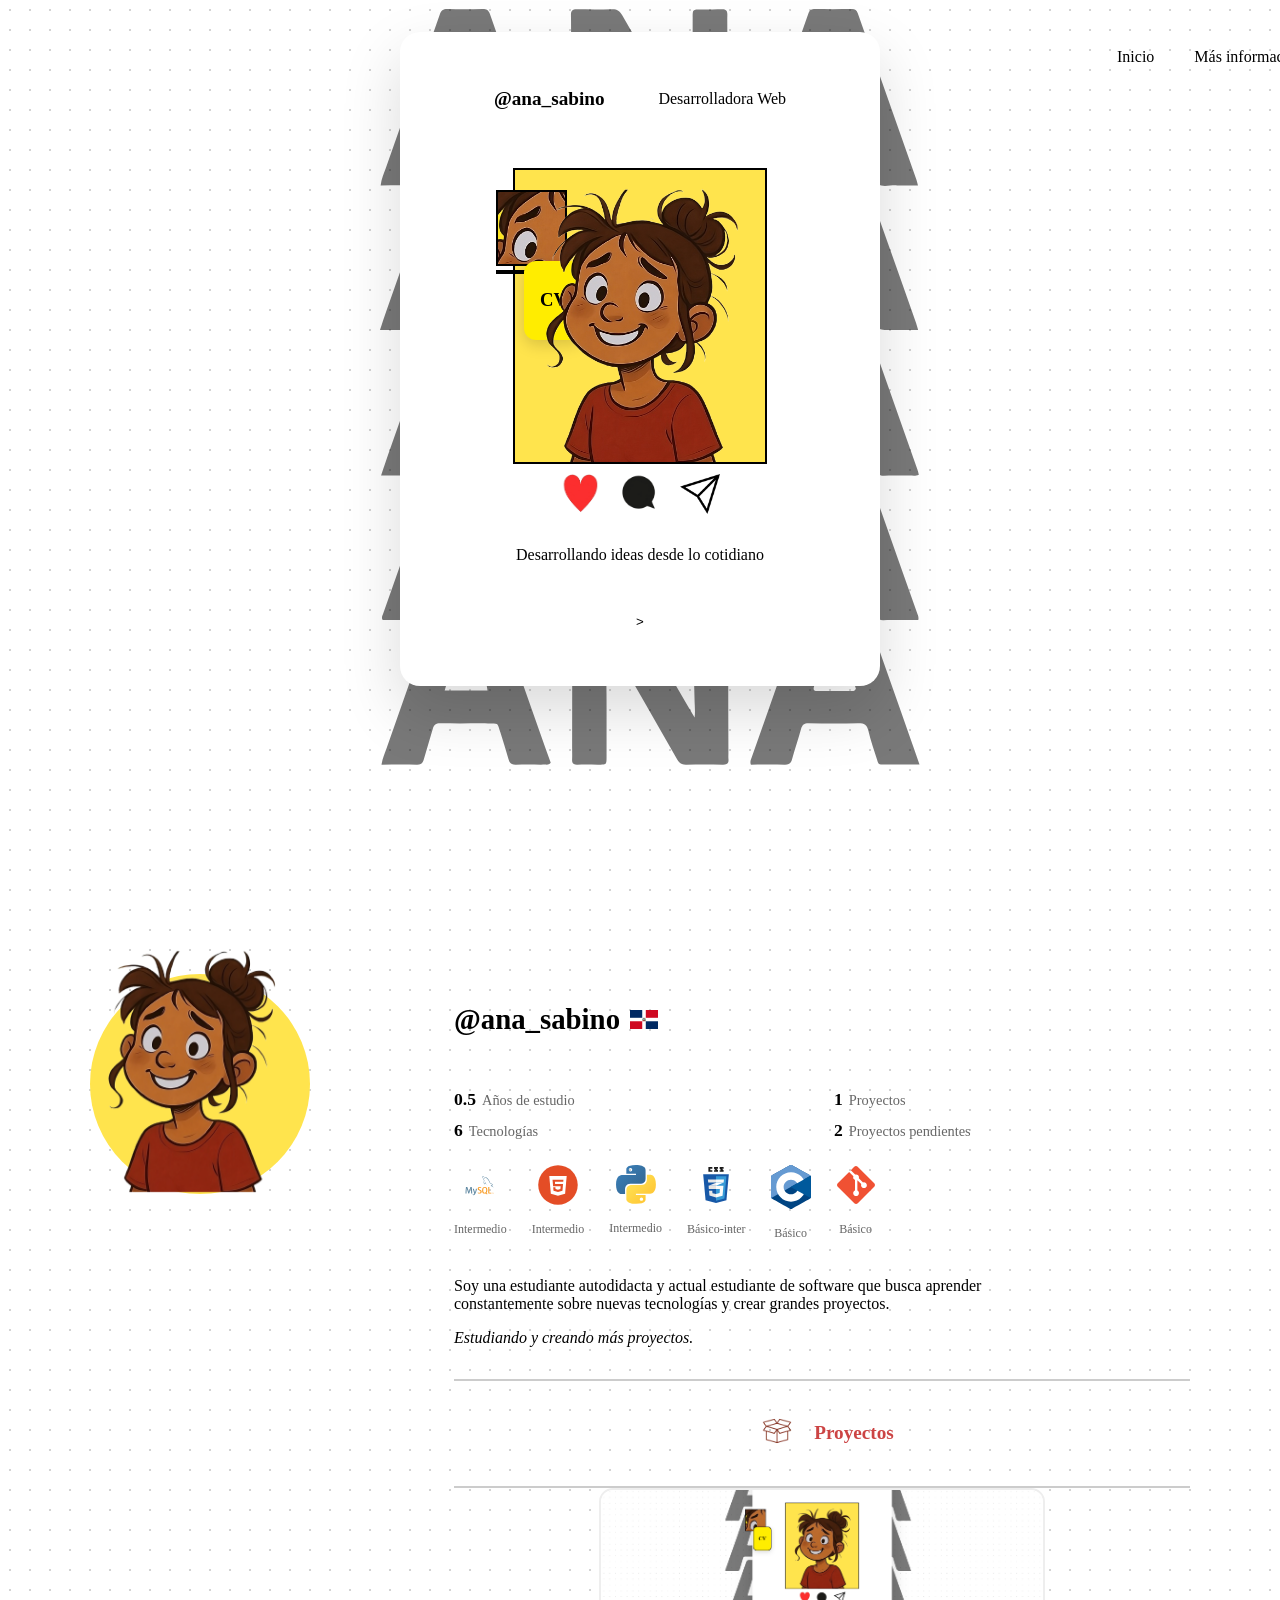
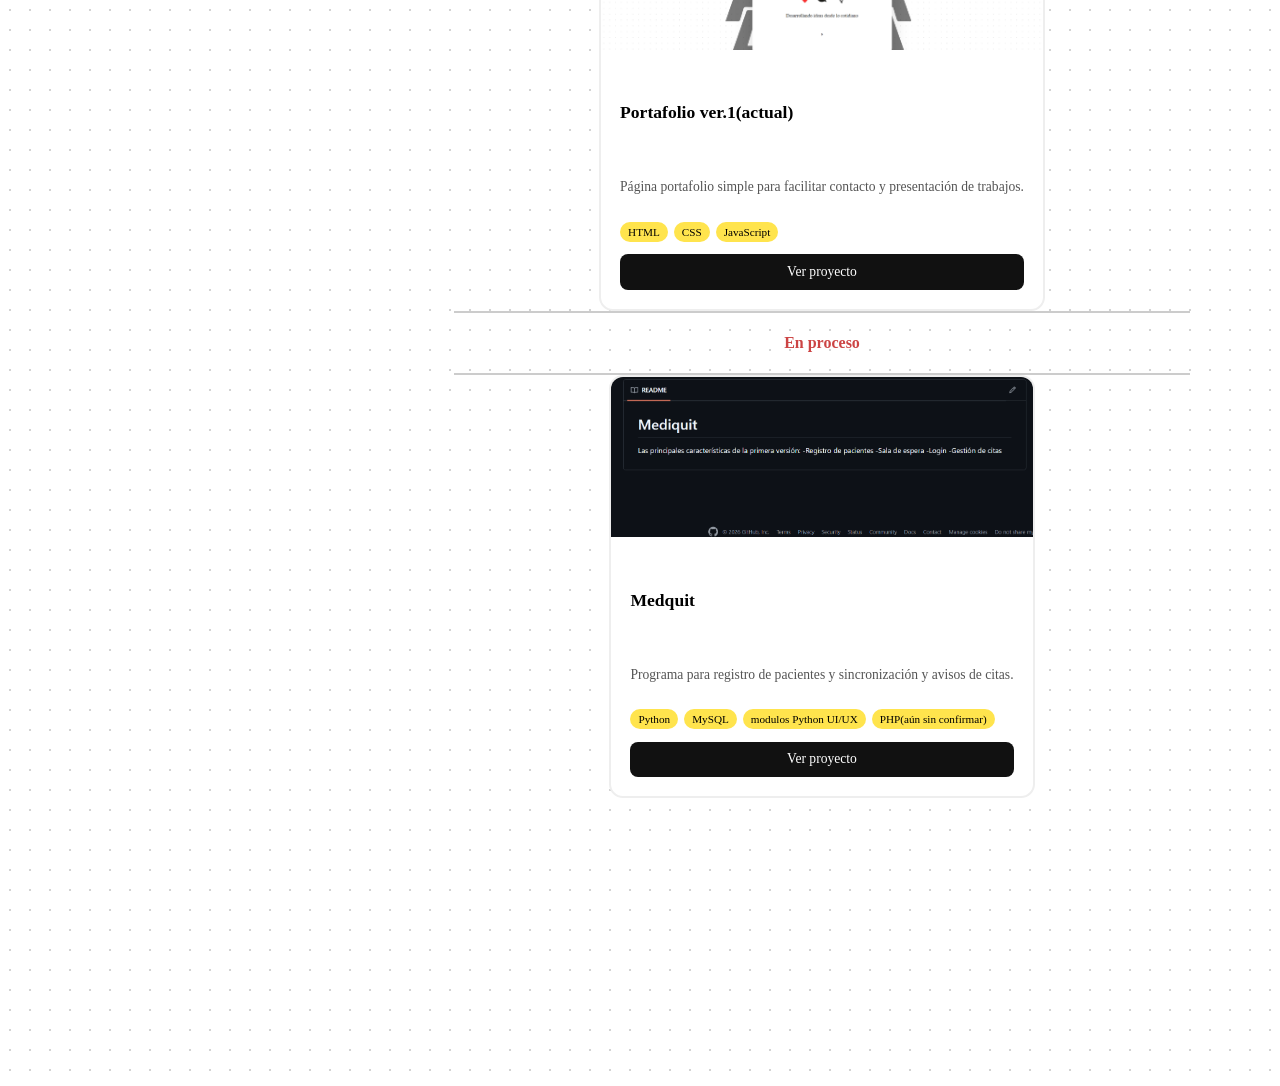
==== index.html @ 5f742211 "renombrar prueba.html a index.html" ====
<!doctype html>
<html lang="es">
  <head>
    <meta charset="UTF-8" />
    <title>Ana Sabino</title>
    <link rel="stylesheet" href="style.css" />
  </head>
  <body>
    <header>
      <nav>
        <ul>
          <li><a href="#inicio">Inicio</a></li>
          <li><a href="#about">Más información</a></li>
        </ul>
      </nav>
    </header>
    <main>
      <!-- Pantalla de bienvenida -->

      <img src="file.svg" alt="hilera de letras con el nombre 'Ana'." id="bg" />

      <section id="inicio">
        <div id="external">
          <div class="header-post">
            <p class="name"><a href="#user_tag">@ana_sabino</a></p>
            <p class="title">Desarrolladora Web</p>
          </div>

          <img
            class="char"
            src="char.png"
            alt="Personaje de caricatura. Chica de piel morena y ojos tímidos sonriendo a la cámara."
          />

          <div id="container"></div>
          <div id="cuadro"></div>
          <!-- Contenedor para el cuadro -->

          <div id="iconos">
            <img class="icon_intg" src="heart.png" alt="Corazón." />
            <img class="icon_intg" src="comment.png" alt="comentarios" />
            <img class="icon_intg" src="send.png" alt="ícono de enviar." />
          </div>

          <p>Desarrollando ideas desde lo cotidiano</p>

          <dialog id="contact_f">
            <h1>CONTACTO</h1>
            <form
              id="contact"
              action="https://formspree.io/f/xblkeqwq"
              method="POST"
            >
              <input
                type="text"
                name="nombre"
                placeholder="Tu nombre"
                required
              />
              <input
                type="email"
                name="email"
                placeholder="Tu correo"
                required
              />
              <textarea
                name="mensaje"
                cols="30"
                rows="10"
                placeholder="Mensaje..."
                required
              ></textarea>
              <button type="submit" id="bt_enviar">Enviar</button>
            </form>

            <p id="mensaje_aviso" style="color: brown; display: none"></p>

            <div id="info_redes">
              <a href="https://github.com/ASabinoAcosta"
                ><img src="github_logo_icon_229278.webp" alt="logo github"
              /></a>
              <a href="linkedin.com/in/ana-karlamary-sabino-acosta-0a6b45328/"
                ><img src="LinkedIn_icon.svg" alt="logo linkedin"
              /></a>
            </div>

            <button id="close_dialog" onclick="contact_f.close()">X</button>
          </dialog>

          <button id="bt_contact" onclick="contact_f.showModal()">&gt;</button>
        </div>
        <div id="box">
          <img src="eyes.png" alt="Ojos de personaje caricatura." />

          <a href="Ana K. Sabino Acosta.pdf" download="CV_ASabino.pdf"
            ><div id="internal">
              <h3>CV</h3>
            </div></a
          >
        </div>
      </section>
      <section id="about">
        <div class="columna_izquierda">
          <div class="circulo"></div>
          <img class="personaje" src="char.png" alt="Personaje Ana" />
        </div>

        <div class="columna_derecha">
          <div class="nombre_bandera">
            <h3 id="user_tag">@ana_sabino</h3>
            <img
              class="bandera"
              src="Flag_of_the_Dominican_Republic.png"
              alt="Bandera República Dominicana"
            />
          </div>

          <div class="estadisticas">
            <div class="stat">
              <strong>0.5</strong><span>Años de estudio</span>
            </div>
            <div class="stat"><strong>1</strong><span>Proyectos</span></div>
            <div class="stat"><strong>6</strong><span>Tecnologías</span></div>
            <div class="stat">
              <strong>2</strong><span>Proyectos pendientes</span>
            </div>
          </div>

          <div id="tecnologias">
            <div class="tec">
              <img src="mysql-logo.svg" alt="MySQL" />
              <p>Intermedio</p>
            </div>

            <div class="tec">
              <img src="html5-6652.svg" alt="HTML" />
              <p>Intermedio</p>
            </div>

            <div class="tec">
              <img src="python.svg" alt="Python" />
              <p>Intermedio</p>
            </div>

            <div class="tec">
              <img src="294692_css3_icon.svg" alt="CSS" />
              <p>Básico-inter</p>
            </div>

            <div class="tec">
              <img src="C_Programming_Language.svg" alt="C" />
              <p>Básico</p>
            </div>

            <div class="tec">
              <img src="Git_icon.svg" alt="Git" />
              <p>Básico</p>
            </div>
          </div>

          <p class="descripcion">
            Soy una estudiante autodidacta y actual estudiante de software que
            busca aprender constantemente sobre nuevas tecnologías y crear
            grandes proyectos.
          </p>

          <p class="frase_final">Estudiando y creando más proyectos.</p>

          <div id="proyectos">
            <div class="rayita"></div>

            <div class="grupo_proyectos">
              <img class="icono" src="box-select-wh.webp" alt="" />
              <h4>Proyectos</h4>
            </div>

            <div class="rayita"></div>

            <div class="tarjeta_proyecto">
              <div class="imagen_proyecto">
                <img src="prev_portfolio.png" alt="Vista previa del proyecto" />
              </div>

              <div class="contenido_proyecto">
                <h5 class="titulo_proyecto">Portafolio ver.1(actual)</h5>

                <p class="descripcion_proyecto">
                  Página portafolio simple para facilitar contacto y
                  presentación de trabajos.
                </p>

                <div class="tecnologias_proyecto">
                  <span>HTML</span>
                  <span>CSS</span>
                  <span>JavaScript</span>
                </div>

                <a href="#" class="boton_proyecto" target="_blank">
                  Ver proyecto
                </a>
              </div>
            </div>
            <div class="rayita"></div>
            <h4 class="sub_cat">En proceso</h4>
            <div class="rayita"></div>
            <div class="tarjeta_proyecto">
              <div class="imagen_proyecto">
                <img src="med_prev.png" alt="Vista previa del proyecto" />
              </div>

              <div class="contenido_proyecto">
                <h5 class="titulo_proyecto">Medquit</h5>

                <p class="descripcion_proyecto">
                  Programa para registro de pacientes y sincronización y avisos
                  de citas.
                </p>

                <div class="tecnologias_proyecto">
                  <span>Python</span>
                  <span>MySQL</span>
                  <span>modulos Python UI/UX</span>
                  <span>PHP(aún sin confirmar)</span>
                </div>

                <a href="#" class="boton_proyecto" target="_blank">
                  Ver proyecto
                </a>
              </div>
            </div>
          </div>
        </div>
      </section>
    </main>

    <script>
      let ultima_vez = null;
      const tiempo_espera = 30000;
      const form = document.getElementById("contact");

      form.addEventListener("submit", function (event) {
        const ahora = Date.now();

        if (ultima_vez && ahora - ultima_vez < tiempo_espera) {
          event.preventDefault();
          document.getElementById("mensaje_aviso").style.display = "block";
          document.getElementById("mensaje_aviso").innerText =
            "Ya lo enviaste. Intenta más tarde.";
        } else {
          ultima_vez = ahora;
          document.getElementById("mensaje_aviso").style.display = "none";

          document.getElementById("btn_enviar").disabled = true;
          document.getElementById("btn_enviar").innerText = "Enviar";
        }
      });
    </script>
  </body>
</html>
---- style.css ----
body {
  margin: 0;
  background-color: white;
  background-image: radial-gradient(lightgray 1px, transparent 1px);
  background-size: 20px 20px;
}

#bg {
  position: absolute;
  top: -50px;
  left: 130px;
  width: 80%;
  z-index: -1;
  opacity: 0.52;
}

.name a {
  font-weight: bold;
  font-size: 1.2rem;
  display: flex;
  margin: 0;
  padding: 0;
  text-decoration: none;
  color: black;
}

#external {
  background-color: white;
  display: flex;
  width: 400px;
  min-height: 500px;
  margin: 2rem auto;
  padding: 2.5rem;
  border-radius: 20px;
  box-shadow: 0 25px 60px rgba(0, 0, 0, 0.15);
  flex-direction: column;
  align-items: center;
  gap: 1rem;
}
a {
  text-decoration: none;
  color: inherit;
}
#container {
  width: 250px;
  height: 292px;
  background-color: #ffe44d;
  position: absolute;
  z-index: 0;
  top: 168px;
  border: black 2px solid;
}

.header-post {
  display: flex;
  align-items: center;
  justify-content: space-evenly;
  width: 100%;
}

#external .icon_intg {
  width: 40px;
  height: 40px;
  user-select: none;
  z-index: 0;
}

#external .char {
  width: 230px;
  height: 320px;
  z-index: 1;
  user-select: none;
}

#bt_contact {
  border: none;
  width: 50px;
  height: 50px;
  background-color: transparent;
}
#bt_contact:hover {
  background-color: rgba(255, 237, 0, 0.5);
}

#iconos {
  display: flex;
  justify-content: center;
  gap: 20px;
  margin-top: -20px;
}

.icon_intg {
  transition: 0.2s ease;
}

.icon_intg:hover {
  transform: scale(1.1);
}
#external #iconos {
  align-items: center;
}

.activo {
  color: black;
  background-color: #ffed00;
}

#contact_f[open] {
  display: flex;
  gap: 7px;
  flex-direction: column;
  border: none;
  border-radius: 20px;
  padding: 2rem;
  box-shadow: 0 20px 40px rgba(0, 0, 0, 0.2);
  width: 600px;
  max-width: 90%;
}
#contact_f::backdrop {
  background: rgba(0, 0, 0, 0.4);
  backdrop-filter: blur(4px);
}
#contact {
  display: flex;
  flex-direction: column;
  gap: 1rem;
}
#contact input,
#contact textarea {
  padding: 0.8rem;
  border-radius: 10px;
  border: 2px solid #ddd;
  font-size: 1rem;
  outline: none;
  transition: 0.3s ease;
  font-family: inherit;
}
#contact input:focus,
#contact textarea:focus {
  border-color: #ffed00;
  box-shadow: 0 0 0 3px rgba(255, 237, 0, 0.3);
}
#bt_enviar {
  background-color: #ffed00;
  border: none;
  padding: 0.8rem;
  border-radius: 10px;
  font-weight: bold;
  cursor: pointer;
  transition: 0.3s ease;
}

#bt_enviar:hover {
  background-color: #ffd000;
  transform: translateY(-2px);
}
#close_dialog {
  position: absolute;
  top: 15px;
  right: 20px;
  background: transparent;
  border: none;
  font-size: 1.5rem;
  cursor: pointer;
}
#box {
  display: flex;
  gap: 4px;
  flex-direction: column;
  width: 71px;
  position: absolute;
  top: 190px;
  left: 496px;
}
#box > * {
  border: 2px solid black;
  background-color: #ffe71e;
}
#box #internal {
  justify-items: center;
}
#internal {
  position: absolute;
  bottom: -66px;
  left: 28px;
  background-color: #ffed00;
  padding: 0.6rem 1rem;
  border-radius: 12px;
  font-weight: bold;
  box-shadow: 0 5px 15px rgba(0, 0, 0, 0.15);
}
#internal:hover {
  background-color: #ffd000;
  transform: translateY(-2px);
  transition: 0.3s ease;
}
#info_redes img {
  width: 54px;
  height: 54px;
}

nav {
  width: 100%;
  position: fixed;
}
nav ul {
  display: flex;
  list-style: none;
  gap: 30px;
}
nav ul li a:hover {
  color: black;
  background-color: #ffed00;
}
nav ul li {
  position: relative;
  left: 67em;
}

ul li a {
  padding: 5px;
  border-radius: 5px;
  text-decoration: none;
  color: black;
}
#about {
  width: 100%;
  max-width: 1100px;
  margin: 16rem auto;
  padding: 2rem;
  display: grid;
  grid-template-columns: 300px 1fr;
  gap: 4rem;
  align-items: start;
}

/* ---------------- IZQUIERDAA ---------------- */

.columna_izquierda {
  position: relative;
}

.circulo {
  width: 220px;
  height: 220px;
  background-color: #ffe44d;
  border-radius: 50%;
  position: absolute;
  top: 0;
  left: 0;
  z-index: -1;
}

.personaje {
  width: 200px;
  position: relative;
  top: -65px;
}

/* ---------------- DERECHA ---------------- */

.nombre_bandera {
  display: flex;
  align-items: center;
  gap: 10px;
  margin-bottom: 1.5rem;
}

#user_tag {
  font-size: 1.8rem;
  font-weight: bold;
}

.bandera {
  width: 28px;
}

/* ---------------- las estadísticas ------------ */

.estadisticas {
  display: grid;
  grid-template-columns: repeat(2, auto);
  gap: 10px 40px;
  margin-bottom: 1.5rem;
}

.stat strong {
  font-size: 1.1rem;
  margin-right: 6px;
}

.stat span {
  color: #666;
  font-size: 0.9rem;
}

/* ---------------- Tecnologías ---------------- */

#tecnologias {
  display: flex;
  gap: 25px;
  margin: 1.5rem 0;
  flex-wrap: wrap;
}

.tec {
  display: flex;
  flex-direction: column;
  align-items: center;
  gap: 5px;
}

.tec img {
  width: 40px;
}

.tec p {
  font-size: 0.75rem;
  color: #666;
}

/* ---------------- los textos ---------------- */

.descripcion {
  max-width: 600px;
  margin-bottom: 1rem;
}

.frase_final {
  margin-bottom: 2rem;
  font-style: italic;
}

/* ---------------- proyectines ---------------- */

#proyectos {
  display: flex;
  flex-direction: column;
  align-items: center;
}

.sub_cat {
  color: #c44;
}
.grupo_proyectos {
  display: flex;
  align-items: center;
  gap: 10px;
  padding: 1rem 0;
}

.grupo_proyectos h4 {
  font-size: 1.2rem;
  color: #c44;
}

.icono {
  width: 54px;
}

.rayita {
  height: 2px;
  width: 100%;
  background-color: #ccc;
}

#proyectos_tag {
  display: grid;
  grid-template-columns: repeat(auto-fit, minmax(260px, 1fr));
  gap: 2rem;
  width: 100%;
}

/* ---------------- tarjetica ---------------- */

.tarjeta_proyecto {
  background-color: white;
  border: 2px solid #eee;
  border-radius: 14px;
  overflow: hidden;
  transition: 0.3s ease;
  display: flex;
  flex-direction: column;
}

.tarjeta_proyecto:hover {
  transform: translateY(-6px);
  border-color: #ffe44d;
  box-shadow: 0 10px 25px rgba(0, 0, 0, 0.08);
}

/* ---------------- img ---------------- */

.imagen_proyecto img {
  width: 100%;
  height: 160px;
  object-fit: cover;
}

/* ---------------- cont ---------------- */

.contenido_proyecto {
  padding: 1.2rem;
  display: flex;
  flex-direction: column;
  gap: 0.8rem;
}

.titulo_proyecto {
  font-size: 1.1rem;
  font-weight: bold;
}

.descripcion_proyecto {
  font-size: 0.85rem;
  color: #555;
}

/* ---------------- tech usadas ---------------- */

.tecnologias_proyecto {
  display: flex;
  flex-wrap: wrap;
  gap: 6px;
}

.tecnologias_proyecto span {
  font-size: 0.7rem;
  padding: 4px 8px;
  background-color: #ffe44d;
  border-radius: 20px;
}

/* ---------------- botón de ver proyecto ---------------- */

.boton_proyecto {
  margin-top: auto;
  text-decoration: none;
  text-align: center;
  padding: 0.6rem;
  background-color: #111;
  color: white;
  border-radius: 8px;
  font-size: 0.85rem;
  transition: 0.2s ease;
}

.boton_proyecto:hover {
  background-color: #333;
}
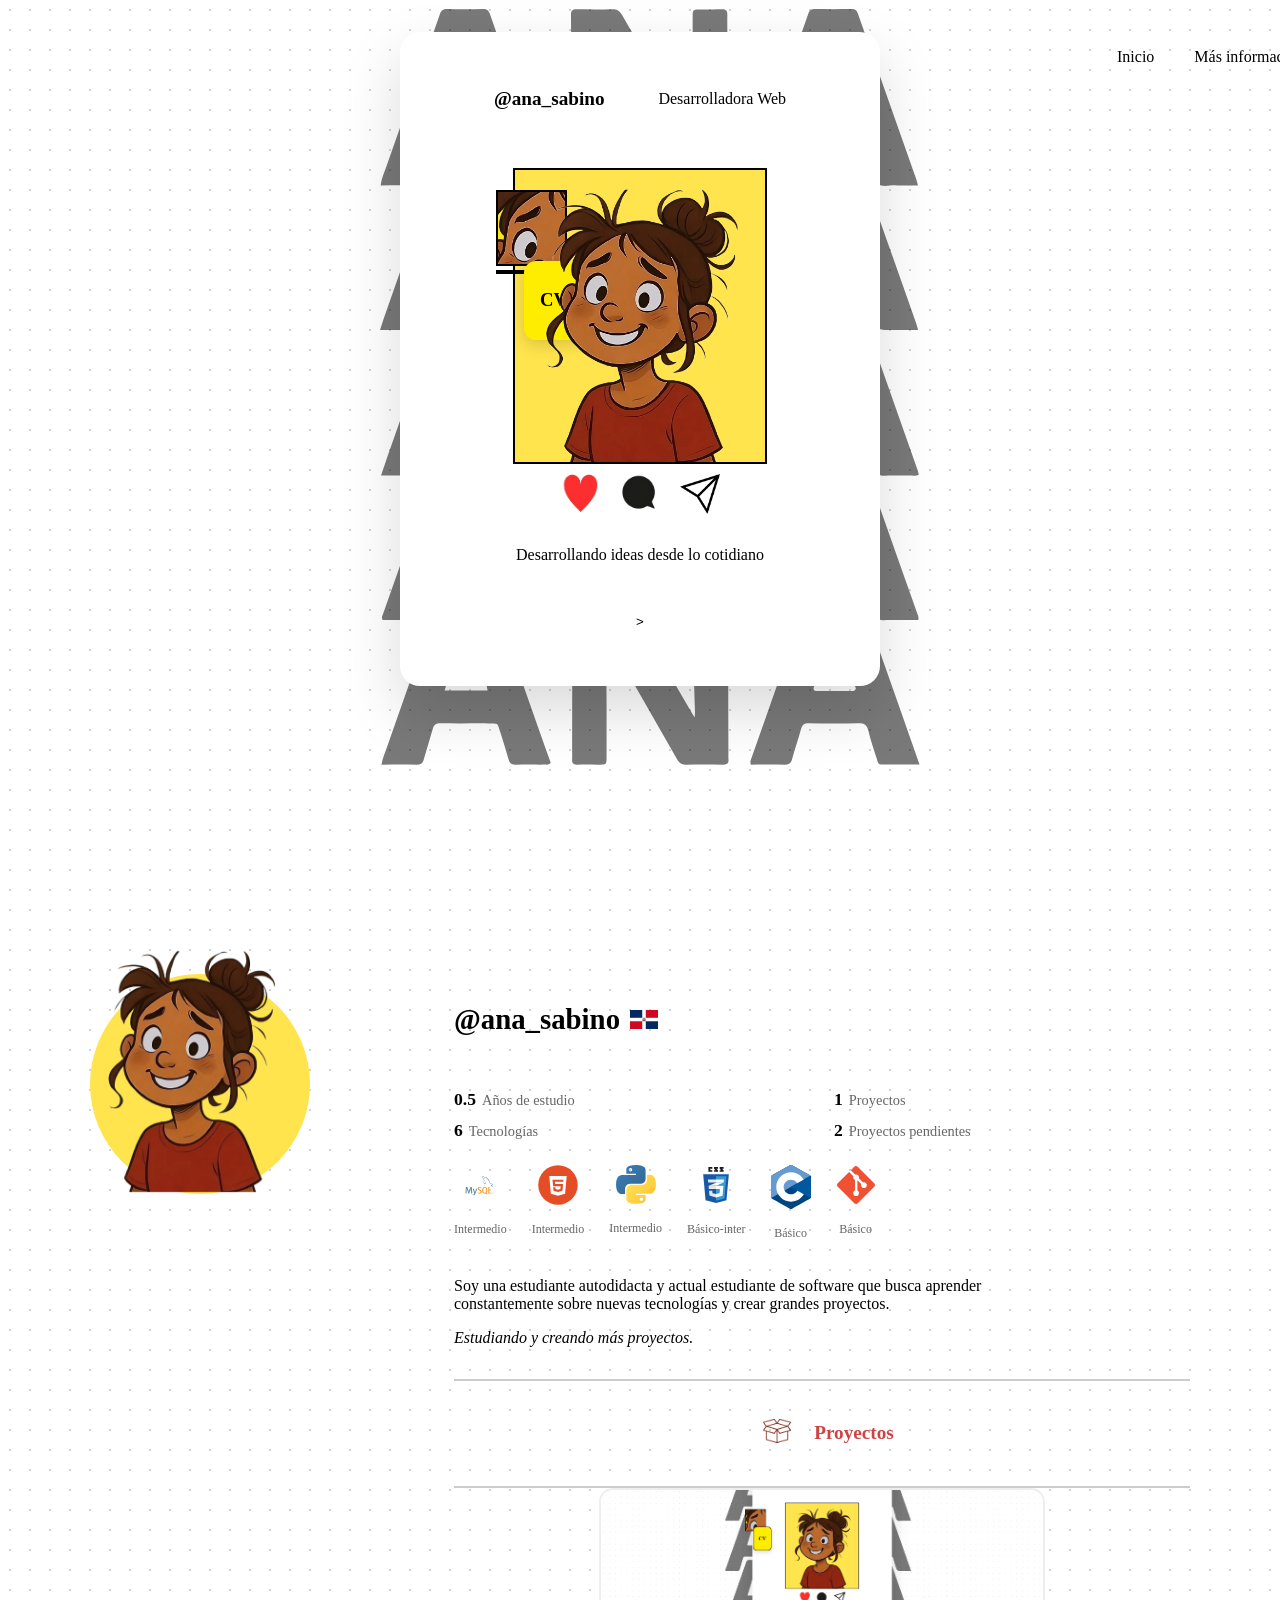
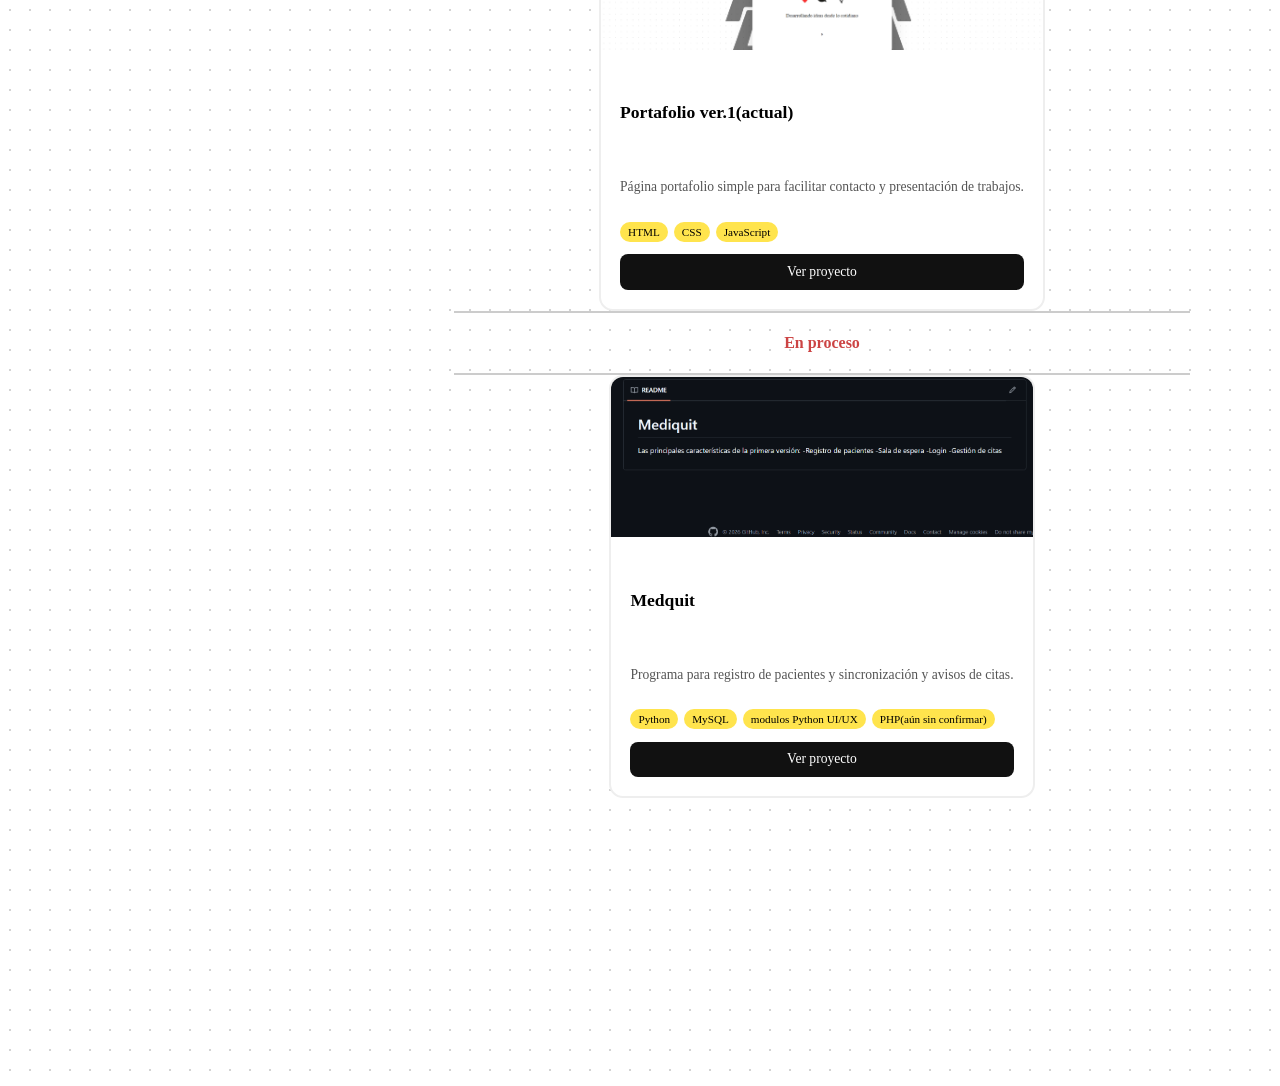
==== commit 83789d3c: "Mejoras mínimas en carga de imágenes" ====
--- a/index.html
+++ b/index.html
@@ -28,7 +28,7 @@
 
           <img
             class="char"
-            src="char.png"
+            src="char.webp"
             alt="Personaje de caricatura. Chica de piel morena y ojos tímidos sonriendo a la cámara."
           />
 
@@ -90,7 +90,7 @@
           <button id="bt_contact" onclick="contact_f.showModal()">&gt;</button>
         </div>
         <div id="box">
-          <img src="eyes.png" alt="Ojos de personaje caricatura." />
+          <img src="eyes.webp" alt="Ojos de personaje caricatura." />
 
           <a href="Ana K. Sabino Acosta.pdf" download="CV_ASabino.pdf"
             ><div id="internal">
@@ -102,7 +102,12 @@
       <section id="about">
         <div class="columna_izquierda">
           <div class="circulo"></div>
-          <img class="personaje" src="char.png" alt="Personaje Ana" />
+          <img
+            class="personaje"
+            src="char.webp"
+            alt="Personaje Ana"
+            loading="lazy"
+          />
         </div>
 
         <div class="columna_derecha">
@@ -111,6 +116,7 @@
             <img
               class="bandera"
               src="Flag_of_the_Dominican_Republic.png"
+              loading="lazy"
               alt="Bandera República Dominicana"
             />
           </div>
@@ -178,7 +184,11 @@
 
             <div class="tarjeta_proyecto">
               <div class="imagen_proyecto">
-                <img src="prev_portfolio.png" alt="Vista previa del proyecto" />
+                <img
+                  src="prev_portfolio.png"
+                  alt="Vista previa del proyecto"
+                  loading="lazy"
+                />
               </div>
 
               <div class="contenido_proyecto">
@@ -205,7 +215,11 @@
             <div class="rayita"></div>
             <div class="tarjeta_proyecto">
               <div class="imagen_proyecto">
-                <img src="med_prev.png" alt="Vista previa del proyecto" />
+                <img
+                  src="med_prev.png"
+                  alt="Vista previa del proyecto"
+                  loading="lazy"
+                />
               </div>
 
               <div class="contenido_proyecto">
